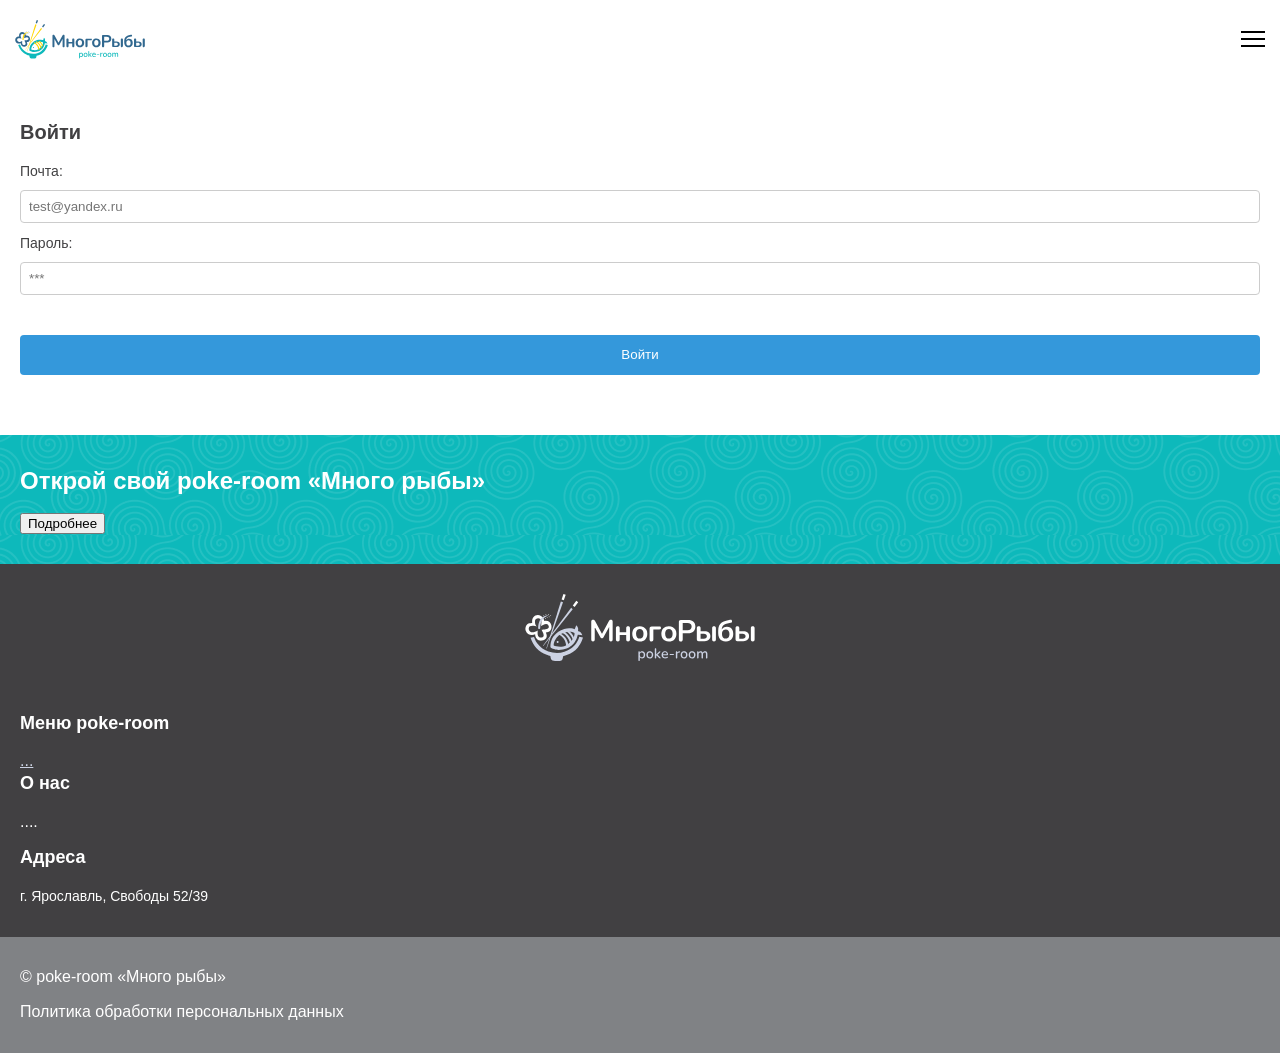
==== auth.html @ 49965a7e "страницы войти" ====
<!DOCTYPE html>
<html class="page" lang="en">

<head>
    <meta charset="UTF-8">
    <meta name="viewport" content="width=device-width, initial-scale=1.0">
    <link rel="stylesheet" href="../../css/style.css">

    <title>
        poke-room «Много рыбы»
    </title>
</head>

<body class="page__body">
    <!-- Хедер -->
    <header class="header">
        <div class="header__wrapper">
            <a class="header__logo-link" href="#">
                <img src="../../img/assets/logo.svg" alt="" class="header__logo">
            </a>

            <div class="header__burger">
                <span class="header__burger-line"></span>
                <span class="header__burger-line"></span>
                <span class="header__burger-line"></span>
                <span class="header__burger-line"></span>
            </div>

            <nav class="header__nav">
                <ul class="header__nav-list">
                    <li class="header__nav-item">
                        <a class="header__nav-item-link" href="#">
                            Главная
                        </a>
                    </li>

                    <li class="header__nav-item">
                        <a class="header__nav-item-link" href="#">
                            Регистрация
                        </a>
                    </li>

                    <li class="header__nav-item">
                        <a class="header__nav-item-link" href="#">
                            Личный кабинет
                        </a>
                    </li>

                    <li class="header__nav-item">
                        <a class="header__nav-item-link" href="#">
                            Корзина
                        </a>
                    </li>

                    <li class="header__nav-item">
                        <a class="header__nav-item-link" href="#">
                            Меню
                        </a>
                    </li>
                </ul>
            </nav>
        </div>
    </header>


    <!-- Мейн -->
    <main class="main">
        <div class="page__reg">
            <div class="reg">
                <!-- Выбор города -->
                <div class="reg__radio hidden">
                    <div class="reg__radio-wrapper">
                        <h2 class="title reg__radio-title">
                            Выберите ваш город:
                        </h2>

                        <div class="reg__radio-content">
                            <div class="reg__form-radioButton">
                                <input id="radio-1" type="radio" name="radio" value="1" checked>
                                <label for="radio-1">
                                    Ярославль
                                </label>
                            </div>

                            <div class="reg__form-radioButton">
                                <input id="radio-2" type="radio" name="radio" value="2">
                                <label for="radio-2">
                                    Рыбинск
                                </label>
                            </div>
                        </div>
                    </div>
                </div>


                <h2 class="title">Войти</h2>

                <!-- Форма для авторизации -->
                <form class="reg__form" action="#" method="post">
                    <div class="reg__form-input-wrapper">
                        <label for="email">Почта:</label>
                        <input class="reg__form-input" type="email" id="email" name="email" placeholder="test@yandex.ru"
                            required>

                        <span class="reg__form-input-wrapper-error hidden">
                            Сообщение с ошибкой
                        </span>
                    </div>

                    <div class="reg__form-input-wrapper">
                        <label for="password">Пароль:</label>
                        <input class="reg__form-input" type="password" id="password" name="password" placeholder="***"
                            required>

                        <span class="reg__form-input-wrapper-error hidden">
                            Сообщение с ошибкой: Пароль не соответствует требованиям
                        </span>
                    </div>

                    <button class="button--basic reg__form-button" type="submit">
                        Войти
                    </button>
                </form>
            </div>
        </div>
    </main>


    <!-- Футер -->
    <footer class="footer">
        <div class="footer__wrapper">
            <header class="footer__top">
                <h3 class="sub-title footer__top-title">
                    Открой свой poke-room «Много рыбы»
                </h3>

                <button type="button" class="footer__top-button">
                    Подробнее
                </button>
            </header>

            <!-- Контент с колонкаи меню и адрессов -->
            <div class="footer__content">
                <img src="../../img/svg/logo-footer.svg" alt="" class="footer__logo">

                <!-- Меню -->
                <div class="footer__column">
                    <h3 class="sub-title footer__column-title">
                        Меню poke-room
                    </h3>

                    <ul class="footer__list">
                        <li class="footer__item">
                            <a class="footer__item-link" href="#">
                                ...
                            </a>
                        </li>
                    </ul>
                </div>

                <!-- Меню -->
                <div class="footer__column">
                    <h3 class="sub-title footer__column-title">
                        О нас
                    </h3>

                    <p class="text footer__column-text">
                        ....
                    </p>
                </div>

                <!-- Адреса -->
                <div class="footer__column">
                    <h3 class="sub-title footer__column-title">
                        Адреса
                    </h3>

                    <ul class="footer__list">
                        <li class="footer__item">
                            г. Ярославль, Свободы 52/39
                        </li>
                    </ul>
                </div>
            </div>

            <footer class="footer__bottom">
                <p class="text footer__bottom-text">
                    © poke-room «Много рыбы»
                </p>

                <a class="text footer__bottom-text" href="#">
                    Политика обработки персональных данных
                </a>
            </footer>
        </div>
    </footer>


    <!-- Скрипты -->
    <script src="../../js/main.js"></script>
</body>

</html>
---- css/style.css ----
/* #F6F6F6; */


/* Общие стили */
.page__body {
    position: relative;
    margin: 0;
    padding: 0;
    /* overflow: hidden; */
    font-family: sans-serif;
    font-style: normal;
    font-weight: 400;
    font-size: 14px;
    line-height: 150%;
    color: #414042;
}

.page__body .hidden {
    display: none;
}

.title {
    font-size: 20px;
    line-height: 1.3;
    margin: 0;
    margin-bottom: 16px;
}

.sub-title {
    font-size: 18px;
    line-height: 1.3;
    margin: 0;
    margin-bottom: 16px;
}

.text {
    font-size: 16px;
    line-height: 1.3;
    margin: 0;
    margin-bottom: 14px;
}

img {
    width: 100%;
    height: auto;
    display: block;
    margin: 0;
    object-fit: cover;
}

ul,
ol {
    margin: 0;
    padding: 0;
    list-style-type: none;
}

label {
    display: block;
    margin-bottom: 8px;
}

input,
textarea {
    width: 100%;
    box-sizing: border-box;
    padding: 8px;
    margin-bottom: 16px;
    border: 1px solid #ccc;
    border-radius: 4px;
}

/* Кнопки */
.button--basic {
    padding: 10px;
    background-color: #3498db;
    color: #fff;
    border: none;
    border-radius: 4px;
    cursor: pointer;
}

.button--basic:hover {
    background-color: #2980b9;
}



/* Хедер */
.header {}

.header__wrapper {
    position: relative;
    display: flex;
    justify-content: space-between;
    align-items: center;
    padding: 20px 15px;
}

.header__logo {
    width: 130px;
    height: auto;
}

.header__burger {
    position: relative;
    width: 24px;
    height: 16px;
    z-index: 5;
    cursor: pointer;
}

.header__burger.show {
    z-index: 5;
}

.header__burger-line {
    position: absolute;
    top: 0;
    left: 0;
    width: 100%;
    height: 2px;
    background-color: #000;
    transition: all 0.3s ease-in-out;
}

.header__burger-line:nth-child(2),
.header__burger-line:nth-child(3) {
    top: 50%;
    transform: translateY(-50%);
}

.header__burger-line:nth-child(4) {
    top: unset;
    bottom: 0;
}

.header__burger.show .header__burger-line:nth-child(1),
.header__burger.show .header__burger-line:nth-child(4) {
    opacity: 0;
}

.header__burger.show .header__burger-line:nth-child(2) {
    left: 0;
    rotate: 45deg;
}

.header__burger.show .header__burger-line:nth-child(3) {
    rotate: -45deg;
    right: -1px;
    left: unset;
}

.header__nav {
    position: fixed;
    top: 0;
    right: -100%;
    height: 100vh;
    width: 80%;
    background-color: #f6f6f6;
    transition: right 0.3s ease;
}

/* Добавляем класс "show" для отображения навигационного меню */
.header__nav.show {
    right: 0;
}

.header__nav-list {
    padding: 20px 10px;
    padding-top: 100px;
    grid-area: 1 / 2;
}

.header__nav-item {
    margin-bottom: 10px;
}

.header__nav-item:last-child {
    margin-bottom: 0;
}

.header__nav-item-link {
    display: flex;
    justify-content: center;
    align-items: center;
    width: 100%;
    min-height: 40px;
    text-decoration: none;
    color: #000;
    border-bottom: 1px solid #000;
}

.header__nav-item-link:hover {
    border-bottom: 1px solid #fff;
    background-color: #fff;
}


/* Предложение */
.offer {
    background-color: #FFF5E1;
    margin-bottom: 5px;
}

.offer__wrapper {
    display: flex;
    justify-content: space-between;
    padding: 25px;
}

.offer__button {
    border-radius: 5px;
    border: none;
    background-color: #fff;
    padding: 13px 20px;
    font-weight: 700;
    font-size: 14px;
    border-radius: 25px;
}

.offer__button:hover {
    background: #CCD2E3;
}

/* Баннер */
.banner {
    margin-bottom: 5px;
}


/* Меню */
.menu {
    background-color: #F6F6F6;
    padding: 80px 15px;
}

.menu__list {
    font-family: 'Nunito';
    /* padding: 10px; */
}

.menu__title {
    font-weight: 500;
    font-size: 32px;
    line-height: 120%;
    margin-bottom: 30px;
    text-align: center;
}

.menu__item {
    border-radius: 10px;
    background-color: #fff;
}

.menu__item-img {
    height: 280px;
    border-radius: 10px 10px 0 0;
}

.menu__item-content {
    padding: 28px 20px;
}

.menu__item-title {
    margin-bottom: 10px;
}

.menu__item-text {
    margin: 0;
}

.menu__item-info {
    display: flex;
    justify-content: space-between;
    align-items: center;
    padding-top: 20px;
}

.menu__item-price {
    font-size: 20px;
    font-weight: 600;
    margin: 0;
}

.menu__item-button {
    border: none;
    background-color: #ffd600;
    padding: 13px 20px;
    font-weight: 700;
    color: #000;
    border-radius: 25px;
}

/* Навигация */
.menu__nav {
    display: flex;
    align-items: center;
    margin-top: 30px;
}

.menu__nav-list {
    display: flex;
    align-items: center;
    margin: 0 10px;
}

.menu__nav-item {
    display: flex;
    align-items: center;
    justify-content: center;
    width: 40px;
    height: 40px;
    font-size: 18px;
    background-color: #fff;
    border-radius: 5px;
    margin-right: 10px;
}

.menu__nav-item--active {
    background-color: #ffd600;
}

.menu__nav-item:hover {
    background-color: #CCD2E3;
}

.menu__nav-item:last-child {
    margin-right: 0;
}

.menu__nav-button {
    display: flex;
    align-items: center;
    justify-content: center;
    width: 34px;
    height: 34px;
    background-color: transparent;
    border-radius: 5px;
    border: none;
    padding: 0;
}

.menu__nav-button:hover .menu__nav-button-img {
    color: #999;
}

.menu__nav-button .menu__nav-button-img {
    width: 100%;
    height: 100%;
}

.menu__nav-button--prev .menu__nav-button-img {
    rotate: 180deg;
}

/* О компании */
.about__wrapper {
    padding: 50px 10px;
}

.about__img {
    margin-bottom: 30px;
}

.about__title {
    margin: 0;
    font-weight: 600;
    font-size: 32px;
    line-height: 120%;
    margin-bottom: 30px;
}

.about__text {
    font-size: 16px;
    line-height: 150%;
    color: #414042;
    margin: 0;
}


/* Футер */
.footer {
    background-color: #414042;
    color: #fff;
}

.footer__top {
    padding: 30px 20px;
    background-color: #0DB9BB;
    background-image: url('../img/assets/footer-banner-bg-1.png');
}

.footer__top-title {
    font-size: 24px;
    line-height: 32px;
}

.footer__content {
    padding: 30px 20px;
}

.footer__logo {
    width: 230px;
    height: auto;
    margin: 0 auto;
    margin-bottom: 50px;
}

.footer__item-link {
    color: #cbd2e3;
    font-size: 16px;
    line-height: 18px;
}

.footer__bottom {
    background-color: #808285;
    padding: 30px 20px;
}

.footer__bottom-text {
    color: #fff;
    text-decoration: none;
}


/* Страница регистрации */
.reg {
    padding: 40px 20px 60px;
}

.registration-form {
    display: flex;
    flex-direction: column;
    background-color: #fff;
    padding: 20px;
    border-radius: 8px;
    box-shadow: 0 0 10px rgba(0, 0, 0, 0.1);
}

.reg__form-input-wrapper {
    margin-bottom: 10px;
}

.reg__form-input-wrapper-error {
    display: block;
    margin-top: 4px;
    color: red;
    font-size: 13px;
}

.reg__form-input {
    margin-bottom: 0;
}

.reg__form-input--tel {
    margin-bottom: 2px;
}

.reg__form-input--adress {
    margin-bottom: 0;
}

.reg__form-address-wrapper {
    position: relative;
}

.reg__form-address-list {
    width: 100%;
    position: absolute;
    left: 0;
    bottom: 0;
    transform: translateY(100%);
    max-height: 120px;
    overflow-y: scroll;
}

.reg__form-address-item {
    display: flex;
    align-items: center;
    padding: 8px;
    border: 1px solid #ccc;
    background-color: #fff;
    overflow-x: hidden;
    border-radius: 4px;
}


/* Радиокнопки */
.reg__radio {
    width: 100%;
    height: 100vh;
    position: fixed;
    left: 0;
    top: 0;
    background-color: rgba(0, 0, 0, 0.1);
    z-index: 5;
}

.reg__radio-title {
    text-align: center;
}

.reg__radio-wrapper {
    display: flex;
    flex-direction: column;
    justify-content: center;
    padding: 25px 20px;
    background-color: #fff;
}

.reg__radio-content {
    display: flex;
    justify-content: center;
}

.reg__form-radioButton {
    display: inline-block;
    margin-bottom: 0;
    margin-right: 10px;
}

.reg__form-radioButton input[type=radio] {
    display: none;
}

.reg__form-radioButton label {
    display: inline-block;
    cursor: pointer;
    margin-bottom: 0;
    padding: 0px 15px;
    line-height: 34px;
    border: 1px solid #ffd600;
    border-radius: 6px;
    user-select: none;
    color: #000;
}

/* Checked */
.reg__form-radioButton input[type=radio]:checked+label {
    background: #ffd600;
}

/* Hover */
.reg__form-radioButton label:hover {
    color: #666;
}

/* Disabled */
.reg__form-radioButton input[type=radio]:disabled+label {
    background: #efefef;
    color: #666;
}



.reg__form-button {
    width: 100%;
    min-height: 40px;
    margin-top: 30px;
}
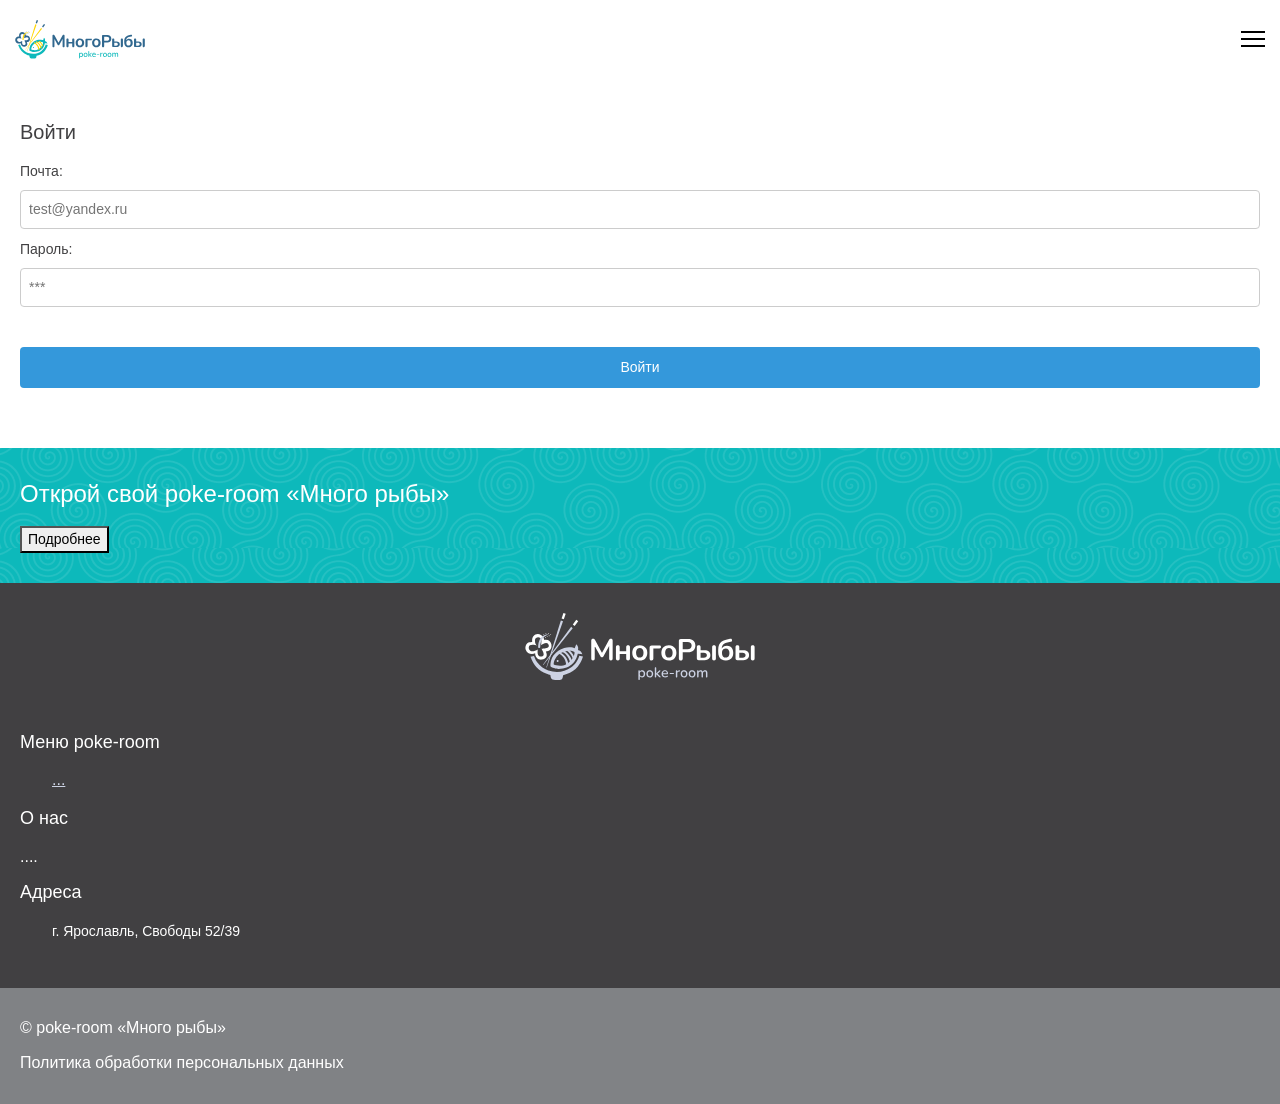
==== commit 692cb84c: "Страница аккаунт для клиента" ====
--- a/auth.html
+++ b/auth.html
@@ -5,6 +5,9 @@
     <meta charset="UTF-8">
     <meta name="viewport" content="width=device-width, initial-scale=1.0">
     <link rel="stylesheet" href="../../css/style.css">
+
+    <!-- Bootstrap -->
+    <link href="https://cdn.jsdelivr.net/npm/bootstrap@5.0.2/dist/css/bootstrap.min.css" rel="stylesheet" integrity="sha384-EVSTQN3/azprG1Anm3QDgpJLIm9Nao0Yz1ztcQTwFspd3yD65VohhpuuCOmLASjC" crossorigin="anonymous">
 
     <title>
         poke-room «Много рыбы»
--- a/css/style.css
+++ b/css/style.css
@@ -552,11 +552,57 @@
     color: #666;
 }
 
-
-
 .reg__form-button {
     width: 100%;
     min-height: 40px;
     margin-top: 30px;
 }
 
+
+
+
+/* Страница аккаунт  */
+.account {
+    padding: 30px 0 50px;
+}
+
+.account__info {
+    padding: 0 10px;
+    margin-bottom: 50px;
+}
+
+.account__info-img {
+    width: 100px;
+    height: 100px;
+    border-radius: 50%;
+    margin: 0 auto;
+    margin-bottom: 20px;
+}
+
+.account__info-name {
+    text-align: center;
+    margin-bottom: 20px;
+}
+
+.account__orders {
+    padding: 0 10px;
+}
+
+.account__orders-table {
+    max-height: 400px;
+    overflow-y: scroll !important;
+}
+
+.account__orders-nav {
+    margin: 0;
+    margin-top: 10px;
+}
+
+.account__orders-nav .menu__nav-list {
+    padding: 0;
+    margin: 0;
+}
+
+.account__orders-nav .menu__nav-item {
+    background-color: #f7f7f7;
+}
